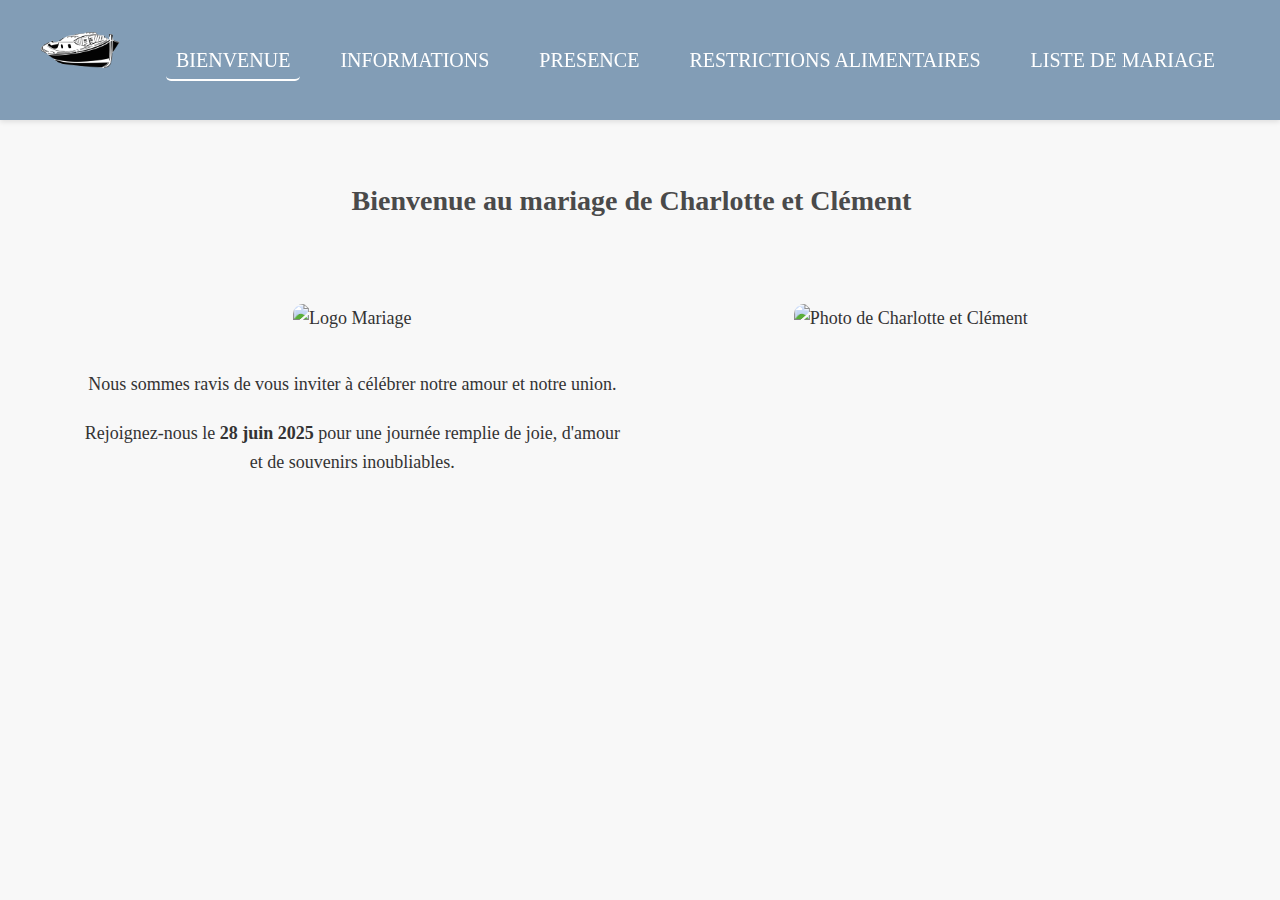
==== index.html @ 3b11f078 "for publishing" ====
<!DOCTYPE html>
<html lang="fr">
<head>
    <meta charset="UTF-8">
    <meta name="viewport" content="width=device-width, initial-scale=1.0">
    <title>Mariage de Charlotte & Clément - Bienvenue</title>
    <link rel="stylesheet" href="styles.css">
</head>
<body>
    <nav class="nav">
        <div class="nav-container">
            <img src="logo-pinasse.png" alt="Logo" class="nav-logo" />
            <ul class="nav-links">
                <li><a href="index.html" class="active">BIENVENUE</a></li>
                <li><a href="details.html">INFORMATIONS</a></li>
                <li><a href="details.html">PRESENCE</a></li>
                <li><a href="details.html">RESTRICTIONS ALIMENTAIRES</a></li>
                <li><a href="details.html">LISTE DE MARIAGE</a></li>
            </ul>
        </div>
    </nav>
    <div class="container home-header">
        <h1>Bienvenue au mariage de Charlotte et Clément</h1>
    </div>
    <div class="container home-container">
        <div class="left-content">
            <img src="../mariage_cc/logo.png" alt="Logo Mariage">
            <p>Nous sommes ravis de vous inviter à célébrer notre amour et notre union.</p>
            <p>Rejoignez-nous le <strong>28 juin 2025</strong> pour une journée remplie de joie, d'amour et de souvenirs inoubliables.</p>
        </div>
        <div class="right-content">
            <img src="../mariage_cc/Photo_CC.jpeg" alt="Photo de Charlotte et Clément">
        </div>
    </div>
    <script>
        document.addEventListener("DOMContentLoaded", () => {
            const navLinks = document.querySelectorAll('.nav a');
            const currentPage = window.location.pathname.split("/").pop();
        
            navLinks.forEach(link => {
                if (link.getAttribute('href') === currentPage) {
                    link.classList.add('active');
                } else {
                    link.classList.remove('active');
                }
            });
        });
    </script>
</body>
</html>
---- styles.css ----
/* Reset CSS */
body {
    font-family: 'Arapey';
    line-height: 1.6;
    margin: 0;
    padding: 0;
    background-color: #f8f8f8;
    color: #333;
    font-size: 18px;
    box-sizing: border-box;
    padding-top: 120px; 
    overflow-y: auto;  /* Assure que le défilement vertical est géré de manière contrôlée */
    margin-right: 17px;
}

html {
    overflow-y: scroll;  /* Force la barre de défilement à être toujours visible */
}

/* Global Styles */
h1, h2 {
    color: #4a4a4a;
    margin-bottom: 20px;
}

p {
    font-size: 18px;
    margin-bottom: 20px;
}

img {
    max-width: 100%;
    height: auto;
    border-radius: 10px;
    margin-bottom: 20px;
}

/* Styles de la navigation */
.nav {
    background-color: #829db6;
    width: 100%;
    box-shadow: 0 2px 5px rgba(0, 0, 0, 0.1);
    position: fixed;
    top: 0;
    left: 0;
    z-index: 1000;
    padding: 10px 0;
    box-sizing: border-box;
    width: 100%;
    /* Ajoutez cette ligne pour forcer un fond qui couvre tout */
    background: #829db6;
    /* S'assurer que la navigation n'est pas affectée par la barre de défilement */
}


.nav-container {
    display: flex;
    align-items: center;
    justify-content: space-between;
    width: 100%;
    max-width: 1200px;
    margin: 0 auto; /* Centre la navigation */
}

/* Logo tout à gauche */
.nav-logo {
    width: 80px;
    height: 80px;
    object-fit: contain;
    padding: 0; /* Réduit l'espacement autour du logo */
}

/* Centrer la navigation */
.nav-links {
    list-style: none;
    display: flex;
    padding: 0;
    margin: 0;
}

.nav-links li {
    margin: 0 15px;
}

.nav-links a {
    color: white;
    text-decoration: none;
    font-size: 20px;
    padding: 8px 10px;
    transition: background-color 0.3s;
    border-radius: 5px;
}

.nav a:hover, .nav a.active {
    border-bottom: 2px solid white;
    padding-bottom: 8px;
}

/* Centrage vertical et horizontal */
.center-content {
    display: flex;
    flex-direction: column;
    align-items: center;
    justify-content: center;
    text-align: center;
    margin: 20px 0;
}

/* Style du logo */
.prog-logo {
    width: 50px;
    height: 50px;
    object-fit: contain;
    padding: 5px;
}

.vague-logo {
    width: 100px;
    height: 100px;
    object-fit: contain;
    padding: 5px;
}

/* Détails du programme */
.prog-details {
    font-size: 18px;
    color: #4a4a4a;
}

/* Containers */
.container {
    width: 90%;
    max-width: 1200px;
    margin: 20px auto;
    padding: 20px;
    box-sizing: border-box;
}

.home-header h1 {
    text-align: center;
    font-size: 28px;
}

/* Home Page Layout */
.home-container {
    display: flex;
    gap: 20px;
    justify-content: center;
    align-items: flex-start;
}

.left-content, .right-content, .content {
    flex: 1;
    text-align: center;
    justify-content: center;
    align-items: center;
}

/* Responsive Layout for smaller screens */
@media (max-width: 768px) {
    .home-container {
        flex-direction: column;
    }

    .nav ul {
        flex-direction: column;
        align-items: center;
    }
}
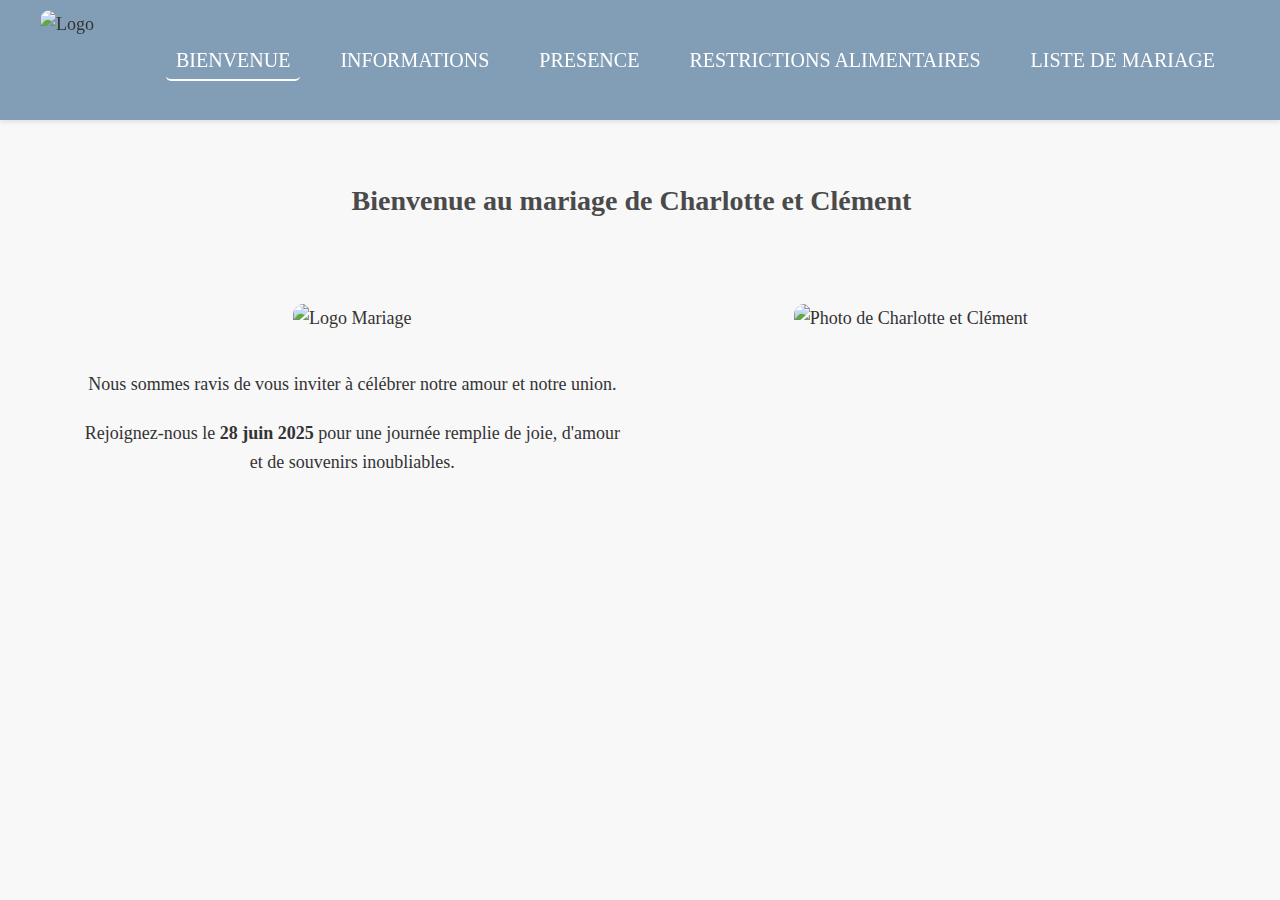
==== commit 5ceae3c4: "fix images" ====
--- a/index.html
+++ b/index.html
@@ -9,7 +9,7 @@
 <body>
     <nav class="nav">
         <div class="nav-container">
-            <img src="logo-pinasse.png" alt="Logo" class="nav-logo" />
+            <img src="images/"logo-pinasse.png" alt="Logo" class="nav-logo" />
             <ul class="nav-links">
                 <li><a href="index.html" class="active">BIENVENUE</a></li>
                 <li><a href="details.html">INFORMATIONS</a></li>
@@ -24,12 +24,12 @@
     </div>
     <div class="container home-container">
         <div class="left-content">
-            <img src="../mariage_cc/logo.png" alt="Logo Mariage">
+            <img src="images/"logo.png" alt="Logo Mariage">
             <p>Nous sommes ravis de vous inviter à célébrer notre amour et notre union.</p>
             <p>Rejoignez-nous le <strong>28 juin 2025</strong> pour une journée remplie de joie, d'amour et de souvenirs inoubliables.</p>
         </div>
         <div class="right-content">
-            <img src="../mariage_cc/Photo_CC.jpeg" alt="Photo de Charlotte et Clément">
+            <img src="images/"Photo_CC.jpeg" alt="Photo de Charlotte et Clément">
         </div>
     </div>
     <script>
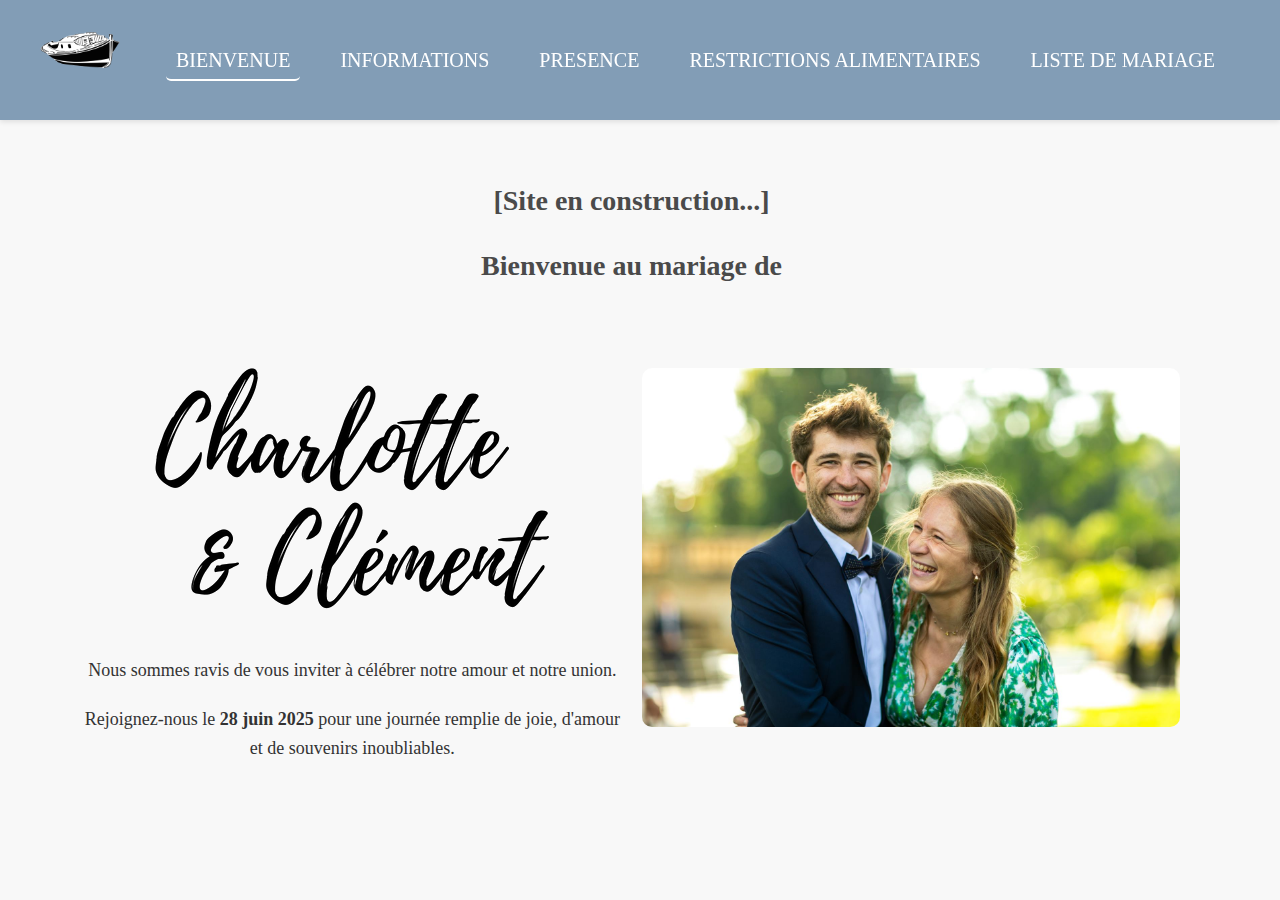
==== commit b72868ea: "fix images bis" ====
--- a/index.html
+++ b/index.html
@@ -9,7 +9,7 @@
 <body>
     <nav class="nav">
         <div class="nav-container">
-            <img src="images/"logo-pinasse.png" alt="Logo" class="nav-logo" />
+            <img src="images/logo-pinasse.png" alt="Logo" class="nav-logo" />
             <ul class="nav-links">
                 <li><a href="index.html" class="active">BIENVENUE</a></li>
                 <li><a href="details.html">INFORMATIONS</a></li>
@@ -20,16 +20,17 @@
         </div>
     </nav>
     <div class="container home-header">
-        <h1>Bienvenue au mariage de Charlotte et Clément</h1>
+        <h1>[Site en construction...]</h1>
+        <h1>Bienvenue au mariage de </h1>
     </div>
     <div class="container home-container">
         <div class="left-content">
-            <img src="images/"logo.png" alt="Logo Mariage">
+            <img src="images/logo.png" alt="Logo Mariage">
             <p>Nous sommes ravis de vous inviter à célébrer notre amour et notre union.</p>
             <p>Rejoignez-nous le <strong>28 juin 2025</strong> pour une journée remplie de joie, d'amour et de souvenirs inoubliables.</p>
         </div>
         <div class="right-content">
-            <img src="images/"Photo_CC.jpeg" alt="Photo de Charlotte et Clément">
+            <img src="images/Photo_CC.jpeg" alt="Photo de Charlotte et Clément">
         </div>
     </div>
     <script>
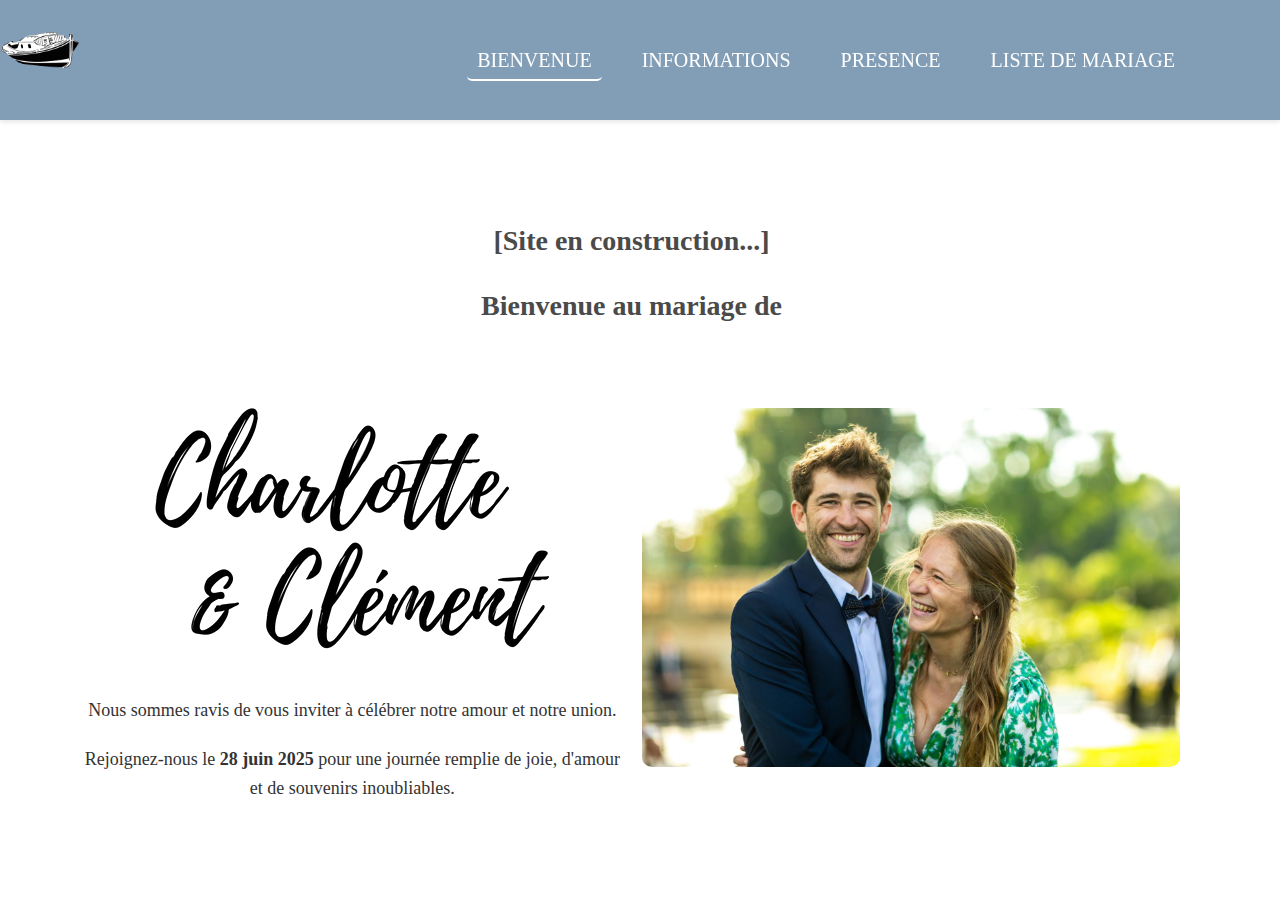
==== commit 4206f175: "premier jet" ====
--- a/index.html
+++ b/index.html
@@ -13,9 +13,8 @@
             <ul class="nav-links">
                 <li><a href="index.html" class="active">BIENVENUE</a></li>
                 <li><a href="details.html">INFORMATIONS</a></li>
-                <li><a href="details.html">PRESENCE</a></li>
-                <li><a href="details.html">RESTRICTIONS ALIMENTAIRES</a></li>
-                <li><a href="details.html">LISTE DE MARIAGE</a></li>
+                <li><a href="presence.html">PRESENCE</a></li>
+                <li><a href="presence.html">LISTE DE MARIAGE</a></li>
             </ul>
         </div>
     </nav>
--- a/styles.css
+++ b/styles.css
@@ -4,17 +4,17 @@
     line-height: 1.6;
     margin: 0;
     padding: 0;
-    background-color: #f8f8f8;
+    background-color: white;
     color: #333;
     font-size: 18px;
     box-sizing: border-box;
-    padding-top: 120px; 
-    overflow-y: auto;  /* Assure que le défilement vertical est géré de manière contrôlée */
+    padding-top: 160px; 
+    overflow-y: auto;
     margin-right: 17px;
 }
 
 html {
-    overflow-y: scroll;  /* Force la barre de défilement à être toujours visible */
+    overflow-y: scroll;
 }
 
 /* Global Styles */
@@ -35,7 +35,7 @@
     margin-bottom: 20px;
 }
 
-/* Styles de la navigation */
+/* Styles de la navigation principale */
 .nav {
     background-color: #829db6;
     width: 100%;
@@ -46,12 +46,7 @@
     z-index: 1000;
     padding: 10px 0;
     box-sizing: border-box;
-    width: 100%;
-    /* Ajoutez cette ligne pour forcer un fond qui couvre tout */
-    background: #829db6;
-    /* S'assurer que la navigation n'est pas affectée par la barre de défilement */
-}
-
+}
 
 .nav-container {
     display: flex;
@@ -59,18 +54,16 @@
     justify-content: space-between;
     width: 100%;
     max-width: 1200px;
-    margin: 0 auto; /* Centre la navigation */
-}
-
-/* Logo tout à gauche */
+    
+}
+
 .nav-logo {
     width: 80px;
     height: 80px;
     object-fit: contain;
-    padding: 0; /* Réduit l'espacement autour du logo */
-}
-
-/* Centrer la navigation */
+    padding: 0;
+}
+
 .nav-links {
     list-style: none;
     display: flex;
@@ -96,6 +89,52 @@
     padding-bottom: 8px;
 }
 
+/* Styles de la sous-navigation */
+.sub-nav {
+    background-color: white;
+    width: 100%;
+    padding: 20px 0;  /* Augmentez la valeur de padding-top et padding-bottom pour élargir la hauteur */
+    box-sizing: border-box;
+    display: flex;
+    justify-content: center;
+    position: fixed;
+    top: 120px; /* Décale légèrement la sous-navigation sous la navigation principale */
+}
+
+.sub-nav-container {
+    width: 100%;
+    max-width: 1200px;
+    display: flex;
+    justify-content: space-evenly;
+    align-items: center;
+    font-family: 'Arapey';
+}
+
+.sub-nav-links {
+    list-style: none;
+    margin: 0;
+    padding: 0;
+    display: flex;
+    gap: 30px;
+}
+
+.sub-nav-links li {
+    display: inline-block;
+}
+
+.sub-nav-links a {
+    text-decoration: none;
+    color: #4a4a4a;
+    font-size: 18px;
+    font-family: 'Arapey';
+    font-weight: bold;
+    transition: color 0.3s ease;
+}
+
+.sub-nav-links a:hover {
+    color: white;
+}
+
 /* Centrage vertical et horizontal */
 .center-content {
     display: flex;
@@ -104,19 +143,13 @@
     justify-content: center;
     text-align: center;
     margin: 20px 0;
-}
-
-/* Style du logo */
-.prog-logo {
+    padding-bottom: 50px;
+}
+
+/* Programme */
+.prog-logo, .vague-logo {
     width: 50px;
     height: 50px;
-    object-fit: contain;
-    padding: 5px;
-}
-
-.vague-logo {
-    width: 100px;
-    height: 100px;
     object-fit: contain;
     padding: 5px;
 }
@@ -149,11 +182,47 @@
     align-items: flex-start;
 }
 
-.left-content, .right-content, .content {
+.left-content, .right-content {
     flex: 1;
     text-align: center;
-    justify-content: center;
-    align-items: center;
+}
+
+/* Simple Navigation */
+.simple-nav {
+    background-color: white;
+    width: 100%;
+    position: fixed;  /* La position fixe fait en sorte que la navigation reste visible */
+    top: 60px;  /* Décalage par rapport à la première navigation */
+    left: 0;
+    z-index: 999;  /* Moins que la barre principale pour ne pas la couvrir */
+    padding: 10px 0;
+    box-sizing: border-box;
+}
+
+/* Container et style de la simple-nav */
+.simple-nav-links {
+    list-style: none;
+    display: flex;
+    justify-content: center;
+    padding: 0;
+    margin: 0;
+}
+
+.simple-nav-links li {
+    margin: 0 15px;
+}
+
+.simple-nav-links a {
+    color: #4a4a4a;
+    text-decoration: none;
+    font-size: 20px;
+    padding: 10px 15px;
+    border-radius: 5px;
+    transition: background-color 0.3s;
+}
+
+.simple-nav-links a:hover {
+    background-color: #829db6;
 }
 
 /* Responsive Layout for smaller screens */
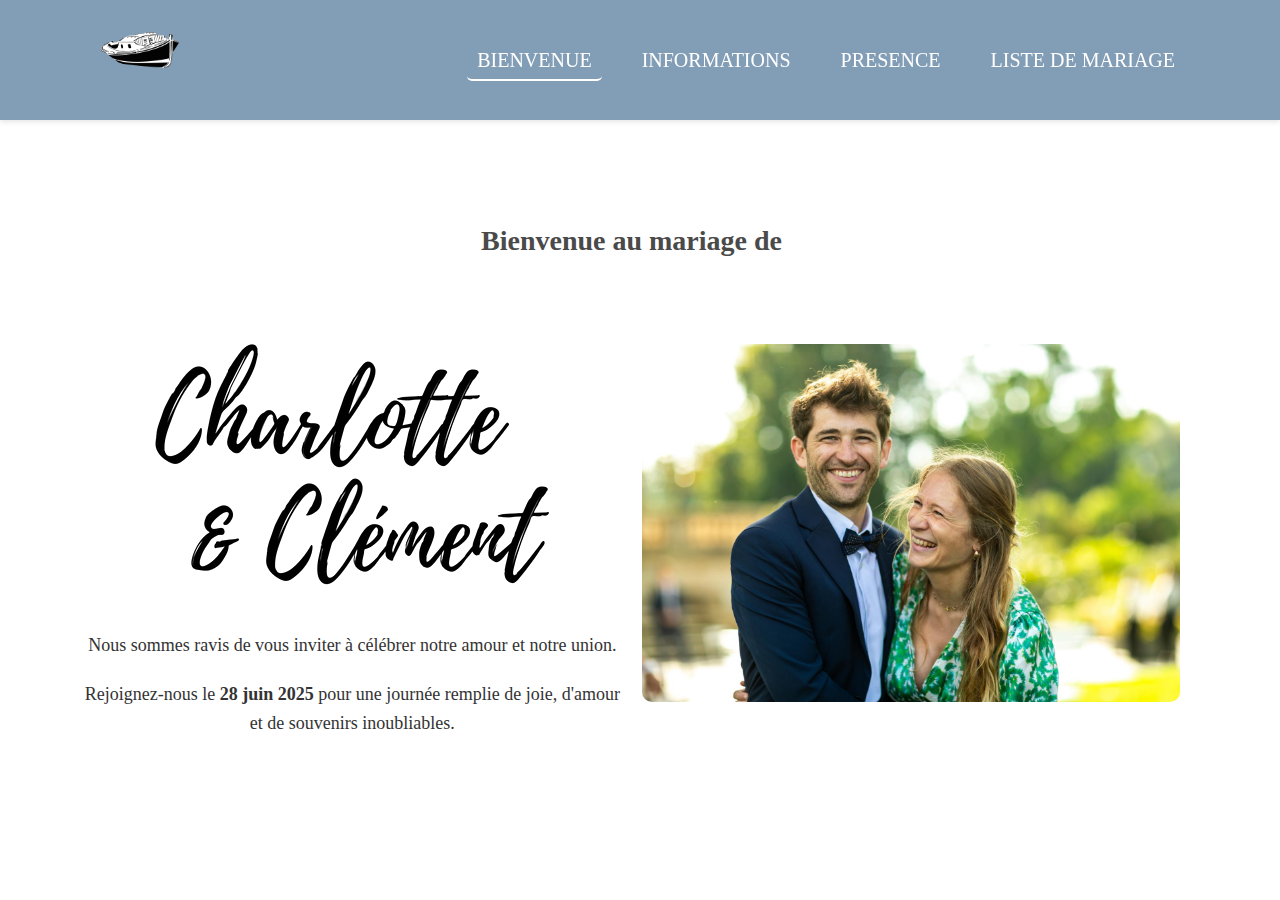
==== commit 1d1fe790: "small changes" ====
--- a/index.html
+++ b/index.html
@@ -19,7 +19,6 @@
         </div>
     </nav>
     <div class="container home-header">
-        <h1>[Site en construction...]</h1>
         <h1>Bienvenue au mariage de </h1>
     </div>
     <div class="container home-container">
--- a/styles.css
+++ b/styles.css
@@ -62,6 +62,7 @@
     height: 80px;
     object-fit: contain;
     padding: 0;
+    margin-left: 100px;
 }
 
 .nav-links {
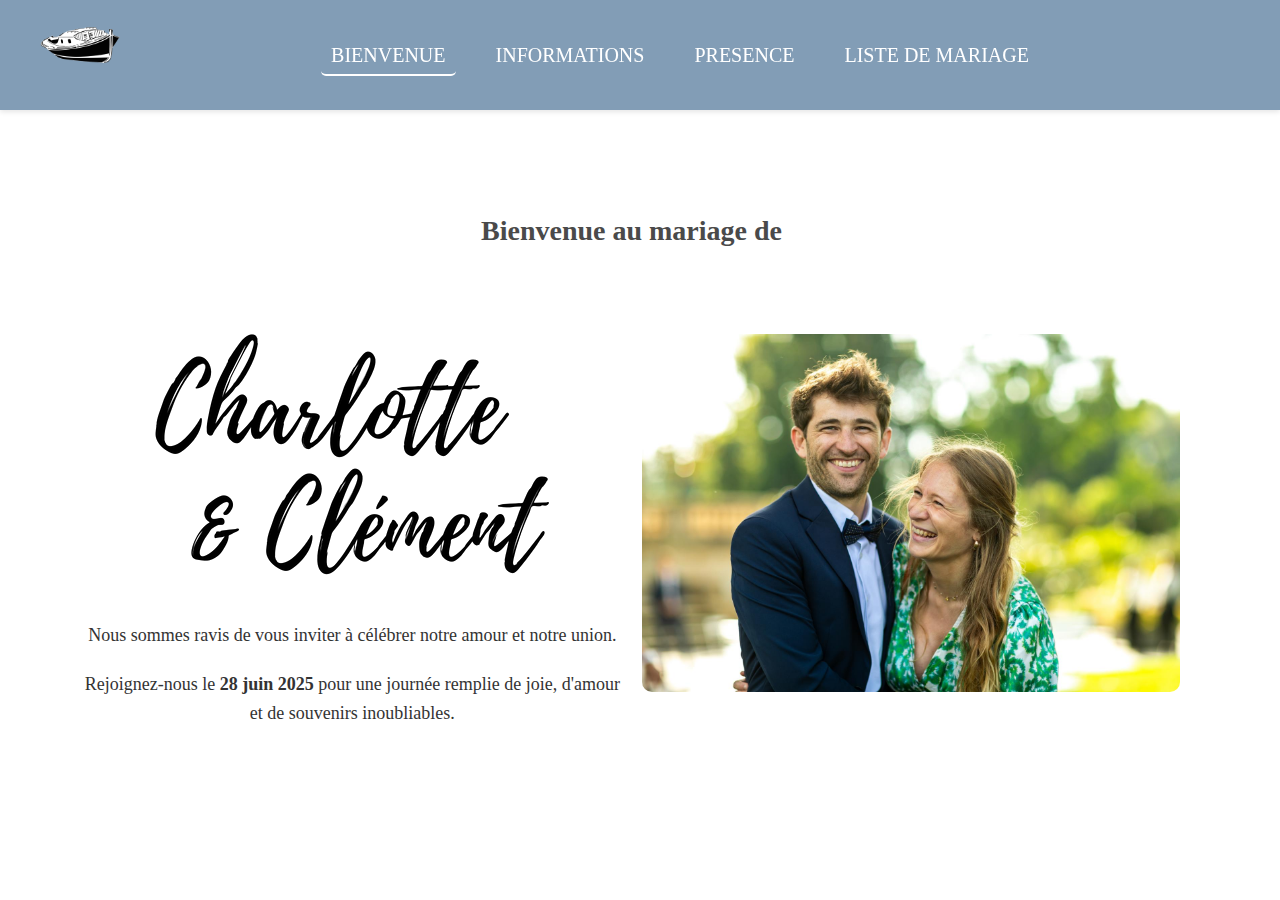
==== commit 967d8520: "index au lieu de bienvenue" ====
--- a/index.html
+++ b/index.html
@@ -10,32 +10,71 @@
     <nav class="nav">
         <div class="nav-container">
             <img src="images/logo-pinasse.png" alt="Logo" class="nav-logo" />
+            <button class="mobile-nav-toggle" aria-label="Toggle navigation menu">
+                <span></span>
+                <span></span>
+                <span></span>
+            </button>
             <ul class="nav-links">
                 <li><a href="index.html" class="active">BIENVENUE</a></li>
-                <li><a href="details.html">INFORMATIONS</a></li>
+                <li><a href="informations.html">INFORMATIONS</a></li>
                 <li><a href="presence.html">PRESENCE</a></li>
-                <li><a href="presence.html">LISTE DE MARIAGE</a></li>
+                <li><a href="liste-mariage.html">LISTE DE MARIAGE</a></li>
             </ul>
         </div>
     </nav>
+
+    <div class="mobile-menu">
+        <ul class="mobile-nav-links">
+            <li><a href="index.html" class="active">BIENVENUE</a></li>
+            <li><a href="informations.html">INFORMATIONS</a></li>
+            <li><a href="presence.html">PRESENCE</a></li>
+            <li><a href="liste-mariage.html">LISTE DE MARIAGE</a></li>
+        </ul>
+    </div>
+
     <div class="container home-header">
-        <h1>Bienvenue au mariage de </h1>
+        <h1>Bienvenue au mariage de</h1>
     </div>
     <div class="container home-container">
         <div class="left-content">
-            <img src="images/logo.png" alt="Logo Mariage">
+            <img src="images/logo.png" alt="Logo Mariage" class="logo-mariage">
             <p>Nous sommes ravis de vous inviter à célébrer notre amour et notre union.</p>
             <p>Rejoignez-nous le <strong>28 juin 2025</strong> pour une journée remplie de joie, d'amour et de souvenirs inoubliables.</p>
         </div>
         <div class="right-content">
-            <img src="images/Photo_CC.jpeg" alt="Photo de Charlotte et Clément">
+            <img src="images/Photo_CC.jpeg" alt="Photo de Charlotte et Clément" class="couple-photo">
         </div>
     </div>
+
     <script>
-        document.addEventListener("DOMContentLoaded", () => {
-            const navLinks = document.querySelectorAll('.nav a');
+        document.addEventListener('DOMContentLoaded', function() {
+            const mobileNavToggle = document.querySelector('.mobile-nav-toggle');
+            const mobileMenu = document.querySelector('.mobile-menu');
+            const body = document.body;
+
+            mobileNavToggle.addEventListener('click', function() {
+                mobileMenu.classList.toggle('show');
+                body.classList.toggle('menu-open');
+                
+                // Change l'attribut aria-expanded pour l'accessibilité
+                const isExpanded = mobileMenu.classList.contains('show');
+                mobileNavToggle.setAttribute('aria-expanded', isExpanded);
+            });
+
+            // Ferme le menu si on clique en dehors
+            document.addEventListener('click', function(event) {
+                if (!mobileMenu.contains(event.target) && !mobileNavToggle.contains(event.target)) {
+                    mobileMenu.classList.remove('show');
+                    body.classList.remove('menu-open');
+                    mobileNavToggle.setAttribute('aria-expanded', 'false');
+                }
+            });
+
+            // Gestion des liens actifs
+            const navLinks = document.querySelectorAll('.nav a, .mobile-nav-links a');
             const currentPage = window.location.pathname.split("/").pop();
-        
+
             navLinks.forEach(link => {
                 if (link.getAttribute('href') === currentPage) {
                     link.classList.add('active');
@@ -46,4 +85,4 @@
         });
     </script>
 </body>
-</html>+</html>
--- a/styles.css
+++ b/styles.css
@@ -1,6 +1,6 @@
 /* Reset CSS */
 body {
-    font-family: 'Arapey';
+    font-family: 'Arapey', serif;
     line-height: 1.6;
     margin: 0;
     padding: 0;
@@ -8,7 +8,7 @@
     color: #333;
     font-size: 18px;
     box-sizing: border-box;
-    padding-top: 160px; 
+    padding-top: 150px; 
     overflow-y: auto;
     margin-right: 17px;
 }
@@ -35,7 +35,7 @@
     margin-bottom: 20px;
 }
 
-/* Styles de la navigation principale */
+/* Navigation Styles */
 .nav {
     background-color: #829db6;
     width: 100%;
@@ -44,17 +44,17 @@
     top: 0;
     left: 0;
     z-index: 1000;
-    padding: 10px 0;
+    padding: 5px 0;
     box-sizing: border-box;
 }
 
 .nav-container {
     display: flex;
     align-items: center;
-    justify-content: space-between;
+    justify-content: space-around;
     width: 100%;
     max-width: 1200px;
-    
+    margin: 0 auto;
 }
 
 .nav-logo {
@@ -62,7 +62,6 @@
     height: 80px;
     object-fit: contain;
     padding: 0;
-    margin-left: 100px;
 }
 
 .nav-links {
@@ -70,6 +69,8 @@
     display: flex;
     padding: 0;
     margin: 0;
+    flex-grow: 1; /* Ajouté pour que les liens prennent l'espace disponible */
+    justify-content: center; /* Centrer les liens */
 }
 
 .nav-links li {
@@ -85,21 +86,21 @@
     border-radius: 5px;
 }
 
-.nav a:hover, .nav a.active {
+.nav-links a:hover, .nav-links a.active {
     border-bottom: 2px solid white;
     padding-bottom: 8px;
 }
 
-/* Styles de la sous-navigation */
+/* Sub Navigation Styles */
 .sub-nav {
     background-color: white;
     width: 100%;
-    padding: 20px 0;  /* Augmentez la valeur de padding-top et padding-bottom pour élargir la hauteur */
+    padding: 20px 0;
     box-sizing: border-box;
     display: flex;
     justify-content: center;
     position: fixed;
-    top: 120px; /* Décale légèrement la sous-navigation sous la navigation principale */
+    top: 120px;
 }
 
 .sub-nav-container {
@@ -108,7 +109,6 @@
     display: flex;
     justify-content: space-evenly;
     align-items: center;
-    font-family: 'Arapey';
 }
 
 .sub-nav-links {
@@ -127,16 +127,66 @@
     text-decoration: none;
     color: #4a4a4a;
     font-size: 18px;
-    font-family: 'Arapey';
     font-weight: bold;
     transition: color 0.3s ease;
 }
 
 .sub-nav-links a:hover {
-    color: white;
-}
-
-/* Centrage vertical et horizontal */
+    color: #829db6;
+}
+
+/* Content Styles */
+.container {
+    width: 90%;
+    max-width: 1200px;
+    margin: 20px auto;
+    padding: 20px;
+    box-sizing: border-box;
+}
+
+.home-header h1 {
+    text-align: center;
+    font-size: 28px;
+}
+
+.home-container {
+    display: flex;
+    gap: 20px;
+    justify-content: center;
+    align-items: flex-start;
+}
+
+.left-content, .right-content {
+    flex: 1;
+    text-align: center;
+}
+
+.date-info {
+    margin-top: 70px;
+}
+
+.location-info {
+    text-align: left;
+}
+
+.location-info ul {
+    list-style-type: none;
+    padding-left: 0;
+}
+
+.location-info li {
+    margin-bottom: 15px;
+}
+
+.basilique {
+    color: #745547;
+}
+
+.ferme {
+    color: #EF534F;
+}
+
+/* Programme Styles */
 .center-content {
     display: flex;
     flex-direction: column;
@@ -147,7 +197,10 @@
     padding-bottom: 50px;
 }
 
-/* Programme */
+.programme-item {
+    margin-bottom: 20px;
+}
+
 .prog-logo, .vague-logo {
     width: 50px;
     height: 50px;
@@ -155,85 +208,206 @@
     padding: 5px;
 }
 
-/* Détails du programme */
 .prog-details {
     font-size: 18px;
     color: #4a4a4a;
 }
 
-/* Containers */
-.container {
-    width: 90%;
-    max-width: 1200px;
-    margin: 20px auto;
-    padding: 20px;
-    box-sizing: border-box;
-}
-
-.home-header h1 {
-    text-align: center;
-    font-size: 28px;
-}
-
-/* Home Page Layout */
-.home-container {
-    display: flex;
-    gap: 20px;
-    justify-content: center;
-    align-items: flex-start;
-}
-
-.left-content, .right-content {
-    flex: 1;
-    text-align: center;
-}
-
-/* Simple Navigation */
-.simple-nav {
+/* PDF Viewer */
+.pdf-viewer {
+    width: 100%;
+    height: 600px;
+    border: none;
+}
+
+/* Mobile Navigation Toggle */
+.mobile-nav-toggle {
+    display: none;
+    background: none;
+    border: none;
+    cursor: pointer;
+    padding: 10px;
+}
+
+.mobile-nav-toggle span {
+    display: block;
+    width: 25px;
+    height: 3px;
     background-color: white;
-    width: 100%;
-    position: fixed;  /* La position fixe fait en sorte que la navigation reste visible */
-    top: 60px;  /* Décalage par rapport à la première navigation */
+    margin: 5px 0;
+}
+/* Styles existants... */
+
+/* Mobile Menu Styles */
+.mobile-menu {
+    position: fixed;
+    top: 0;
+    right: -300px;
+    width: 300px;
+    height: 100%;
+    background-color: #829db6;
+    z-index: 1001;
+    transition: right 0.3s ease-in-out;
+    overflow-y: auto;
+}
+
+.mobile-menu.show {
+    right: 0;
+}
+
+.mobile-nav-links {
+    list-style: none;
+    padding: 60px 0 0 0;
+    margin: 0;
+}
+
+.mobile-nav-links li {
+    margin: 0;
+}
+
+.mobile-nav-links a {
+    display: block;
+    padding: 15px 20px;
+    color: white;
+    text-decoration: none;
+    font-size: 18px;
+    border-bottom: 1px solid rgba(255, 255, 255, 0.1);
+}
+
+.mobile-nav-links a.active {
+    background-color: rgba(255, 255, 255, 0.1);
+}
+
+/* Responsive iframe container */
+.responsive-iframe-container {
+    position: relative;
+    overflow: hidden;
+    width: 100%;
+    padding-top: 150%; /* 16:9 Aspect Ratio (divide 9 by 16 = 0.5625) */
+}
+
+.responsive-iframe-container iframe {
+    position: absolute;
+    top: 0;
     left: 0;
-    z-index: 999;  /* Moins que la barre principale pour ne pas la couvrir */
-    padding: 10px 0;
-    box-sizing: border-box;
-}
-
-/* Container et style de la simple-nav */
-.simple-nav-links {
-    list-style: none;
-    display: flex;
-    justify-content: center;
-    padding: 0;
-    margin: 0;
-}
-
-.simple-nav-links li {
-    margin: 0 15px;
-}
-
-.simple-nav-links a {
-    color: #4a4a4a;
-    text-decoration: none;
-    font-size: 20px;
-    padding: 10px 15px;
-    border-radius: 5px;
-    transition: background-color 0.3s;
-}
-
-.simple-nav-links a:hover {
-    background-color: #829db6;
-}
-
-/* Responsive Layout for smaller screens */
+    bottom: 0;
+    right: 0;
+    width: 100%;
+    height: 100%;
+}
+
+/* Styles du conteneur de formulaire */
+.form-container {
+    width: 100%;
+    max-width: 720px;
+    margin: 0 auto;
+}
+
+.form-container iframe {
+    width: 100%;
+    height: 1280px;
+    border: none;
+}
+
+/* Ajustements pour le menu mobile */
 @media (max-width: 768px) {
+    .nav-links {
+        display: none;
+    }
+
+    .mobile-nav-toggle {
+        display: block;
+        position: absolute;
+        top: 20px;
+        right: 20px;
+        z-index: 1002;
+    }
+
+    body.menu-open {
+        overflow: hidden;
+    }
+
+    body {
+        padding-top: 100px;
+    }
+
+    .nav-container {
+        flex-direction: column;
+        align-items: flex-start;
+    }
+
+    .nav-logo {
+        margin-left: 20px;
+    }
+
+    .mobile-nav-toggle {
+        display: block;
+        position: absolute;
+        top: 20px;
+        right: 20px;
+    }
+
+    .responsive-iframe-container {
+        padding-top: 200%; /* Increase height for mobile */
+    }
+
+    .nav-links {
+        display: none;
+        flex-direction: column;
+        width: 100%;
+    }
+
+    .nav-links.show {
+        display: flex;
+    }
+
+    .nav-links li {
+        margin: 10px 0;
+    }
+
+    .sub-nav {
+        position: static;
+        padding: 10px 0;
+    }
+
+    .sub-nav-links {
+        flex-direction: row; /* Organiser en une seule ligne */
+        justify-content: center; /* Centrer les liens */
+        align-items: center;
+        margin-top: 20px;
+        flex-wrap: nowrap; /* Empêche le retour à la ligne */
+        gap: 40px; /* Ajoute de l'espace entre les éléments */
+    }
+
+    .sub-nav-links a {
+        flex: 1; /* Permet aux liens de s'ajuster pour occuper l'espace */
+        text-align: center; /* Centre le texte des liens */
+        white-space: nowrap; /* Empêche le texte de se couper */
+    }
+
     .home-container {
         flex-direction: column;
     }
 
-    .nav ul {
-        flex-direction: column;
-        align-items: center;
-    }
-}
+    .left-content, .right-content {
+        width: 100%;
+    }
+
+    iframe {
+        width: 100%;
+        height: 300px;
+    }
+
+    .container {
+        padding: 10px;
+    }
+
+    .form-container {
+        max-width: 100%;
+    }
+
+    .form-container iframe {
+        max-height: 100%; /* Hauteur de l'écran moins la hauteur du header */
+    }
+}
+
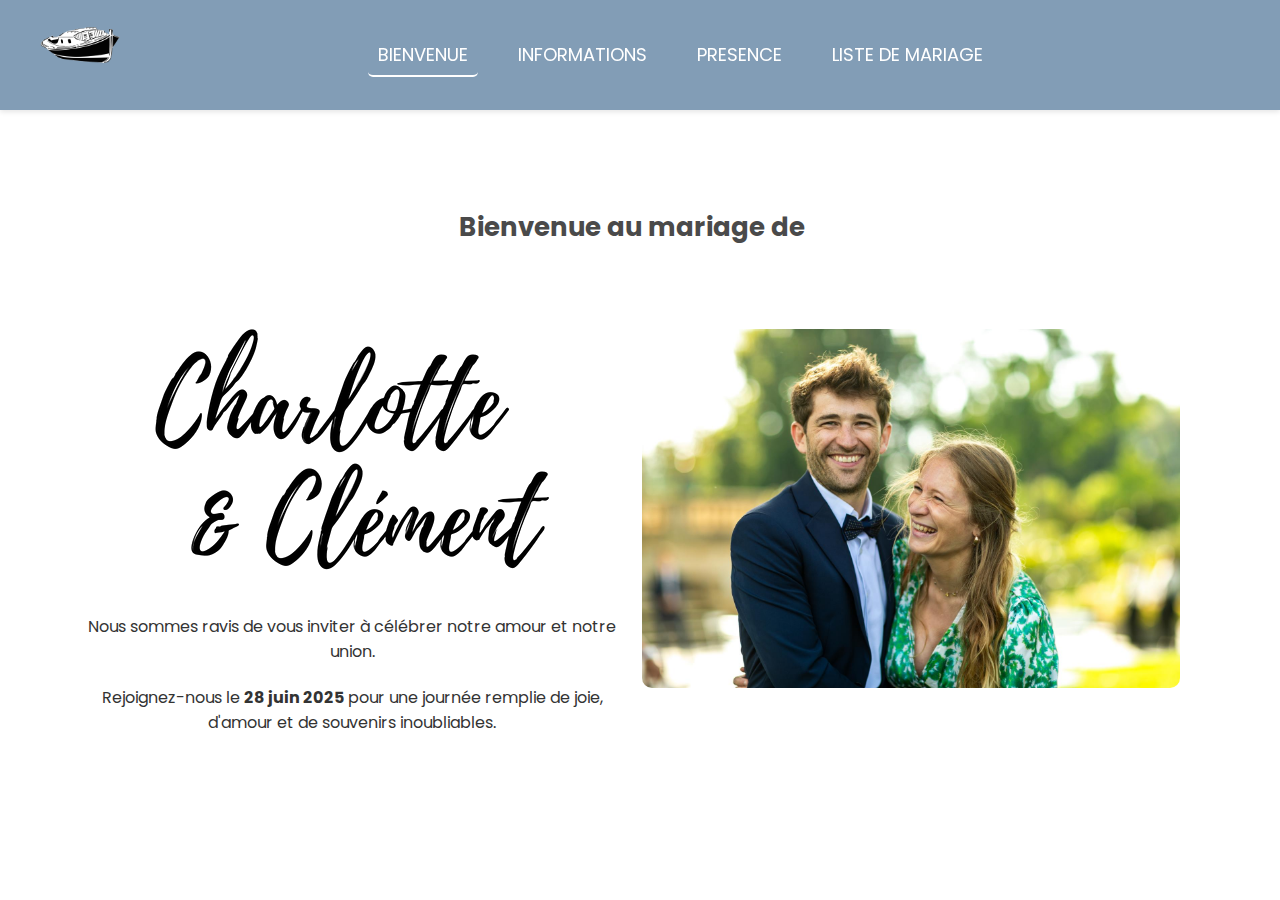
==== commit eea07ab6: "first commit with no pdf" ====
--- a/index.html
+++ b/index.html
@@ -5,6 +5,7 @@
     <meta name="viewport" content="width=device-width, initial-scale=1.0">
     <title>Mariage de Charlotte & Clément - Bienvenue</title>
     <link rel="stylesheet" href="styles.css">
+    <link href="https://fonts.googleapis.com/css2?family=Poppins:ital,wght@0,100;0,200;0,300;0,400;0,500;0,600;0,700;0,800;0,900;1,100;1,200;1,300;1,400;1,500;1,600;1,700;1,800;1,900&display=swap" rel="stylesheet">
 </head>
 <body>
     <nav class="nav">
--- a/styles.css
+++ b/styles.css
@@ -1,12 +1,12 @@
 /* Reset CSS */
 body {
-    font-family: 'Arapey', serif;
+    font-family: 'Poppins';
     line-height: 1.6;
     margin: 0;
     padding: 0;
     background-color: white;
     color: #333;
-    font-size: 18px;
+    font-size: 16px;
     box-sizing: border-box;
     padding-top: 150px; 
     overflow-y: auto;
@@ -24,7 +24,7 @@
 }
 
 p {
-    font-size: 18px;
+    font-size: 16px;
     margin-bottom: 20px;
 }
 
@@ -80,7 +80,7 @@
 .nav-links a {
     color: white;
     text-decoration: none;
-    font-size: 20px;
+    font-size: 18px;
     padding: 8px 10px;
     transition: background-color 0.3s;
     border-radius: 5px;
@@ -100,7 +100,7 @@
     display: flex;
     justify-content: center;
     position: fixed;
-    top: 120px;
+    top: 110px;
 }
 
 .sub-nav-container {
@@ -126,7 +126,7 @@
 .sub-nav-links a {
     text-decoration: none;
     color: #4a4a4a;
-    font-size: 18px;
+    font-size: 17px;
     font-weight: bold;
     transition: color 0.3s ease;
 }
@@ -146,13 +146,13 @@
 
 .home-header h1 {
     text-align: center;
-    font-size: 28px;
+    font-size: 26px;
 }
 
 .home-container {
     display: flex;
     gap: 20px;
-    justify-content: center;
+    justify-content: space-between; 
     align-items: flex-start;
 }
 
@@ -162,11 +162,17 @@
 }
 
 .date-info {
-    margin-top: 70px;
+    margin-top: 0px;
 }
 
 .location-info {
     text-align: left;
+}
+
+
+.small-text {
+    font-size: 15px; /* Ajuste la taille */
+    line-height: 1.6; /* Espacement des lignes */
 }
 
 .location-info ul {
@@ -194,8 +200,18 @@
     justify-content: center;
     text-align: center;
     margin: 20px 0;
-    padding-bottom: 50px;
-}
+    padding-top: 20px;
+}
+
+.unique-content {
+    display: flex;
+    align-items: left;
+    justify-content: left;
+    text-align: left;
+    margin: 10px 0;
+    padding-left: 50px;
+}
+
 
 .programme-item {
     margin-bottom: 20px;
@@ -209,7 +225,7 @@
 }
 
 .prog-details {
-    font-size: 18px;
+    font-size: 16px;
     color: #4a4a4a;
 }
 
@@ -270,7 +286,7 @@
     padding: 15px 20px;
     color: white;
     text-decoration: none;
-    font-size: 18px;
+    font-size: 16px;
     border-bottom: 1px solid rgba(255, 255, 255, 0.1);
 }
 
